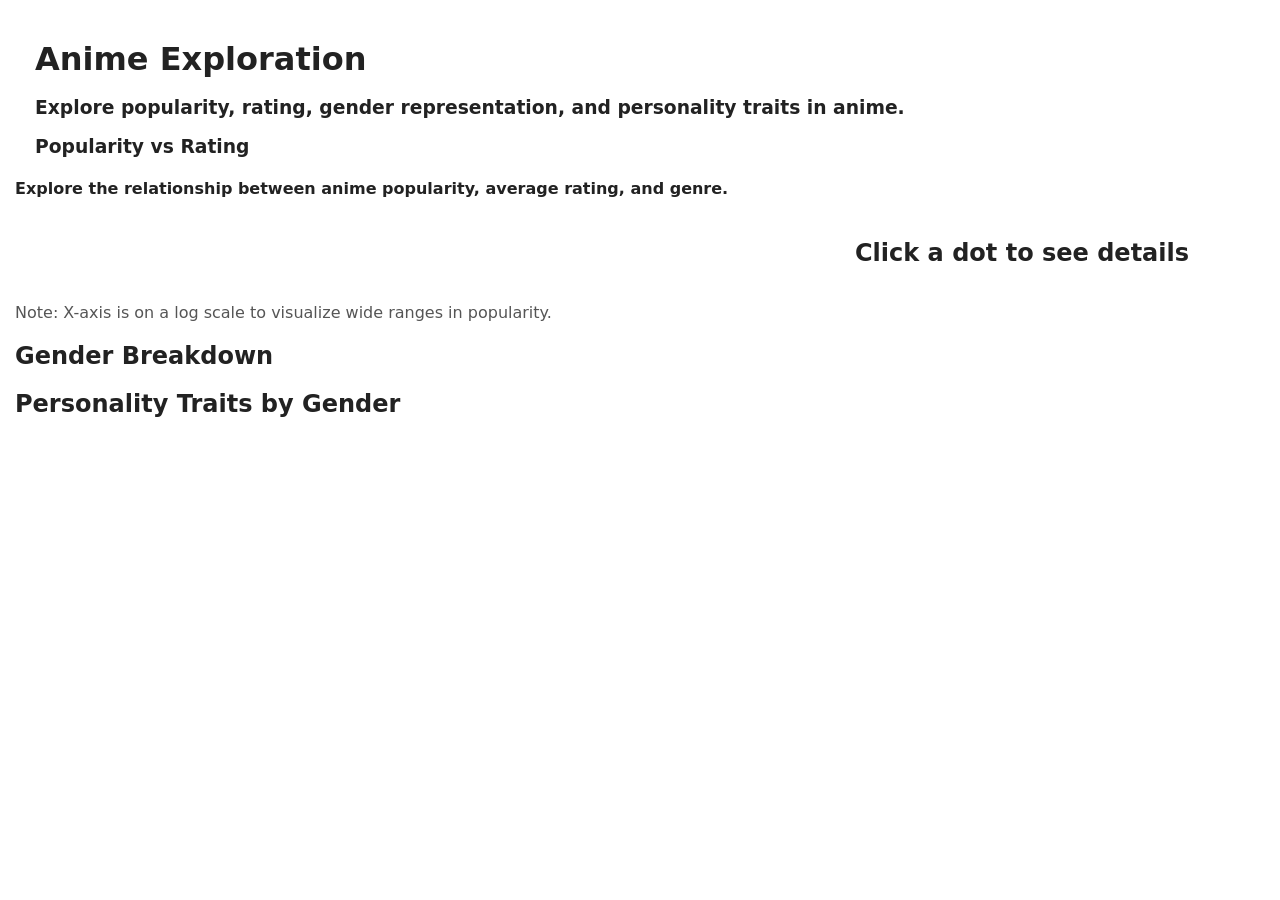
==== app/index.html @ f67b499b "Initial app structure" ====
<!DOCTYPE html>
<html lang="en">
<head>
    <meta charset="UTF-8">
    <title>Anime Popularity vs. Score</title>
    <link rel="stylesheet" href="styles.css" />
</head>
<body>
  <h1>Anime Exploration</h1>
  <h3>Explore popularity, rating, gender representation, and personality traits in anime.</h3>

  <section id="scatter-section">
    <h3>Popularity vs Rating</h3>
    <h4>Explore the relationship between anime popularity, average rating, and genre.</h4>
    <div style="display: flex;">
        <div id="scatter-plot" style="flex: 2;"></div>
        <div id="details" style="flex: 1; padding-left: 20px;">
          <h2>Click a dot to see details</h2>
            <div id="anime-card">
                <h3 id="anime-title"></h3>
                <h4 id="anime-genre"></h4>
                <img id="anime-img" src="" alt="" style="max-width: 100%;">
                <p id="anime-desc"></p>
            </div>
        </div>
    </div> 

    <p>Note: X-axis is on a log scale to visualize wide ranges in popularity.</p>
  </section>

  <section id="stackedbar-section">
    <h2>Gender Breakdown</h2>
    <div id="stackedbar-plot"></div>
  </section>

  <section id="personality-section">
    <h2>Personality Traits by Gender</h2>
    <div id="personality-plot"></div>
  </section>

  <script src="https://cdn.jsdelivr.net/npm/d3@7"></script>
  <script src="https://cdn.jsdelivr.net/npm/@observablehq/plot@0.6"></script>
  <script src="utils.js"></script>
  <script src="scatter.js"></script>
  <script src="stackedBar.js"></script>
  <script src="personality.js"></script>
</body>
  
</html>
---- app/styles.css ----
body {
    font-family: system-ui, -apple-system, sans-serif;
    font-size: medium;
    max-width: 1250px;
    margin: 40px auto;
    color: #222;
}

h1 {
    margin-bottom: 0.1em;
    margin-left: 20px;
}

h3 {
    margin-bottom: 0.1em;
    margin-left: 20px;
}

#anime-card h3 {
    margin-left: 15px;
    margin-bottom: 5px;
}

#anime-card h4 {
    margin-top: 0;
    margin-left: 15px;
}

p {
    color: #555;
    font-size: medium;
}

#chart {
    margin-top: 10px;
    margin-bottom: 40px;
}

#anime-card {
    display: none;
    background-color: #d5edf8;
    border-radius: 10px;
    padding: 10px;
    width: 360px;
    max-height: 600px;
    box-shadow: 0 3px 8px rgba(0, 0, 0, 0.2);
    word-wrap: break-word;
}

#anime-desc {
    white-space: pre-wrap;
    max-height: 150px;
    overflow-y: auto;
    padding-left: 15px;
}

#anime-img {
    width: 175px;
    height: 250px;
    display: block;
    margin: 0 auto 10px auto;
    margin-bottom: 30px;
    border-radius: 8px;
}
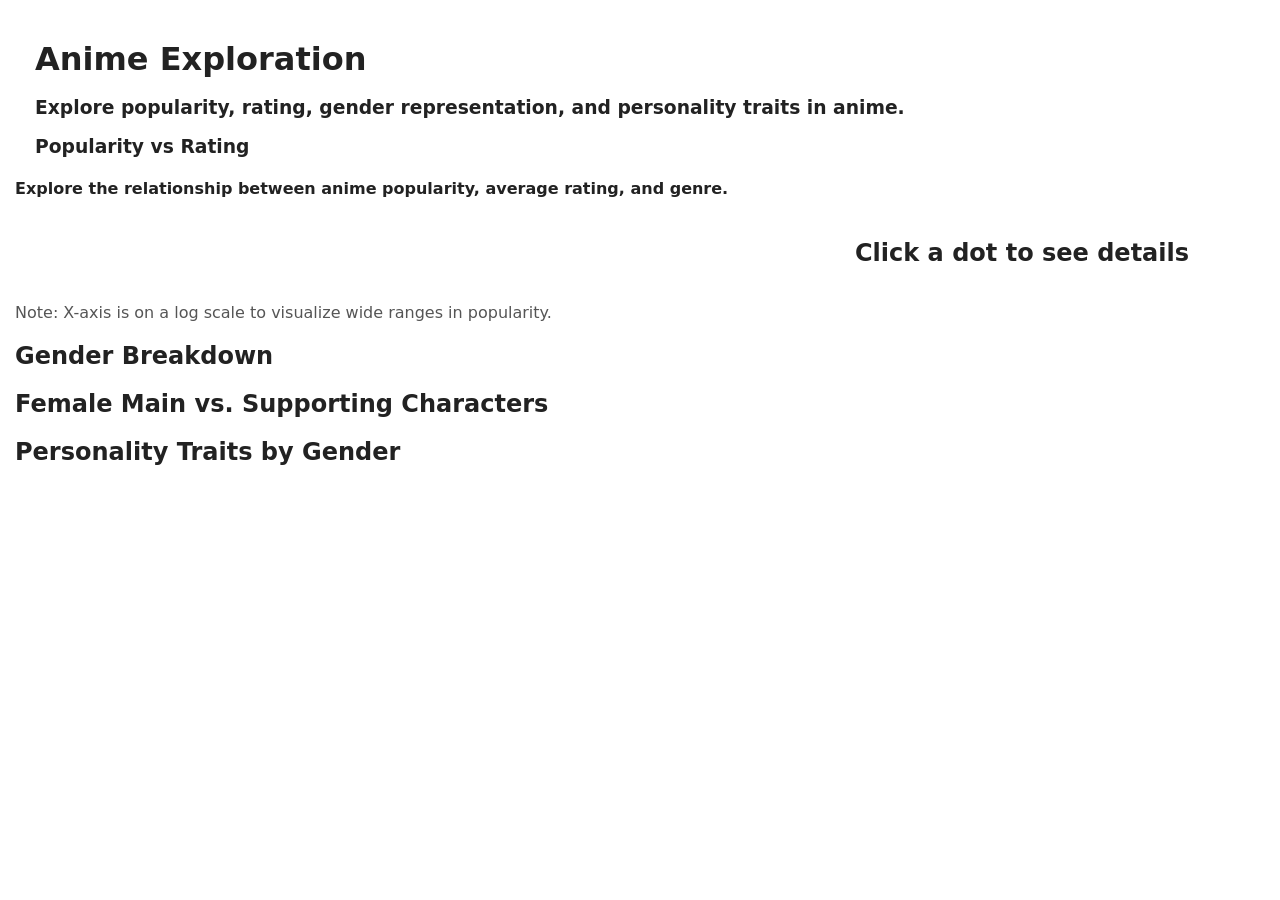
==== commit 22d6116d: "Add scatter, bar, and dumbbell charts" ====
--- a/app/index.html
+++ b/app/index.html
@@ -19,6 +19,7 @@
             <div id="anime-card">
                 <h3 id="anime-title"></h3>
                 <h4 id="anime-genre"></h4>
+                <h4 id="anime-gender-pct"></h4>
                 <img id="anime-img" src="" alt="" style="max-width: 100%;">
                 <p id="anime-desc"></p>
             </div>
@@ -33,6 +34,11 @@
     <div id="stackedbar-plot"></div>
   </section>
 
+  <section id="dumbbell-section">
+    <h2>Female Main vs. Supporting Characters</h2>
+    <div id="dumbbell-plot"></div>
+  </section>
+
   <section id="personality-section">
     <h2>Personality Traits by Gender</h2>
     <div id="personality-plot"></div>
@@ -43,6 +49,7 @@
   <script src="utils.js"></script>
   <script src="scatter.js"></script>
   <script src="stackedBar.js"></script>
+  <script src="dumbbell.js"></script>
   <script src="personality.js"></script>
 </body>
   
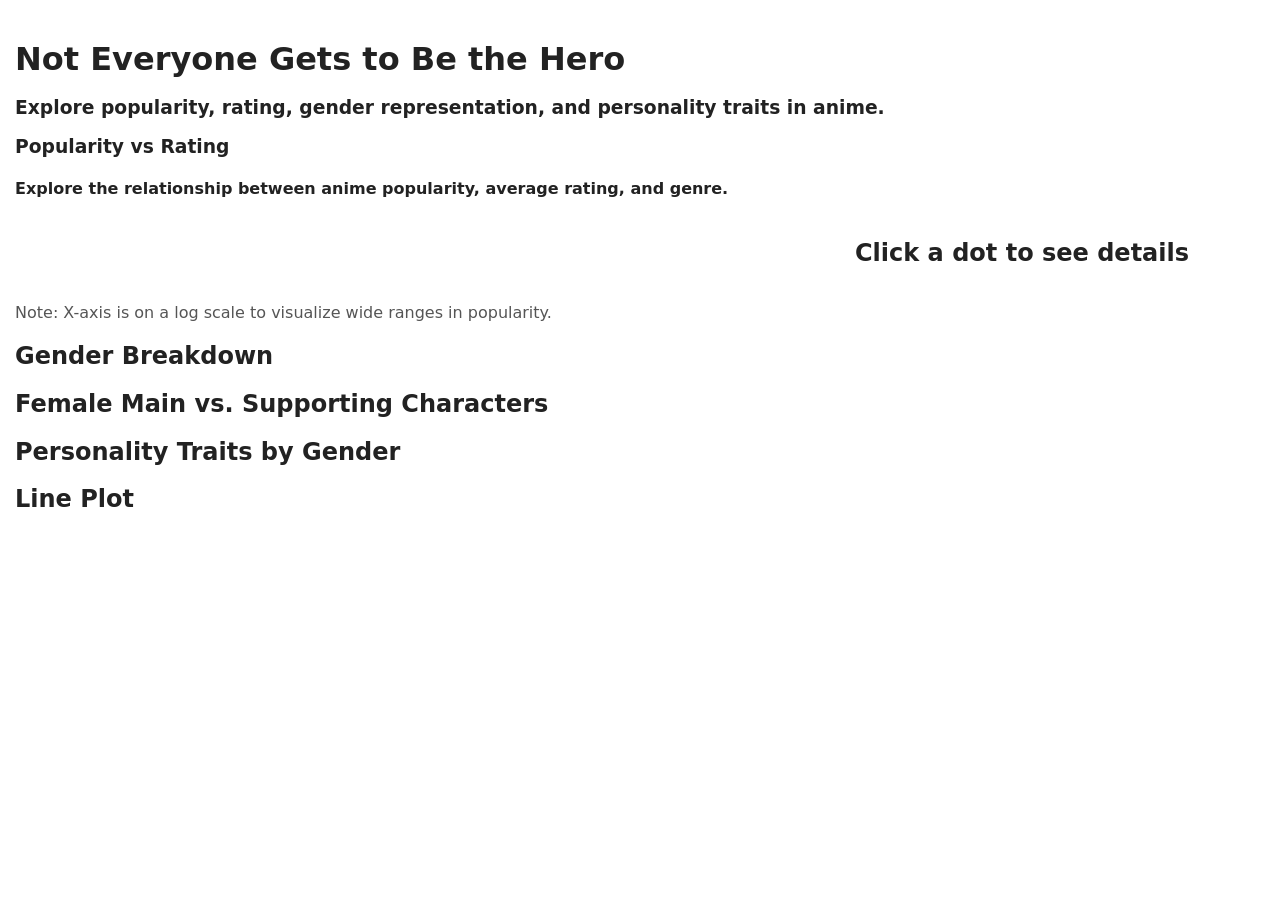
==== commit 457ac9b2: "Build personality traits charts and line chart" ====
--- a/app/index.html
+++ b/app/index.html
@@ -6,7 +6,7 @@
     <link rel="stylesheet" href="styles.css" />
 </head>
 <body>
-  <h1>Anime Exploration</h1>
+  <h1>Not Everyone Gets to Be the Hero</h1>
   <h3>Explore popularity, rating, gender representation, and personality traits in anime.</h3>
 
   <section id="scatter-section">
@@ -41,7 +41,12 @@
 
   <section id="personality-section">
     <h2>Personality Traits by Gender</h2>
-    <div id="personality-plot"></div>
+    <div id="traits-bar-plot"></div>
+  </section>
+
+  <section id="lineplot-section">
+    <h2>Line Plot</h2>
+    <div id="linechart-plot"></div>
   </section>
 
   <script src="https://cdn.jsdelivr.net/npm/d3@7"></script>
@@ -51,6 +56,7 @@
   <script src="stackedBar.js"></script>
   <script src="dumbbell.js"></script>
   <script src="personality.js"></script>
+  <script src="lineChart.js"></script>
 </body>
   
 </html>
--- a/app/styles.css
+++ b/app/styles.css
@@ -8,12 +8,10 @@
 
 h1 {
     margin-bottom: 0.1em;
-    margin-left: 20px;
 }
 
 h3 {
     margin-bottom: 0.1em;
-    margin-left: 20px;
 }
 
 #anime-card h3 {
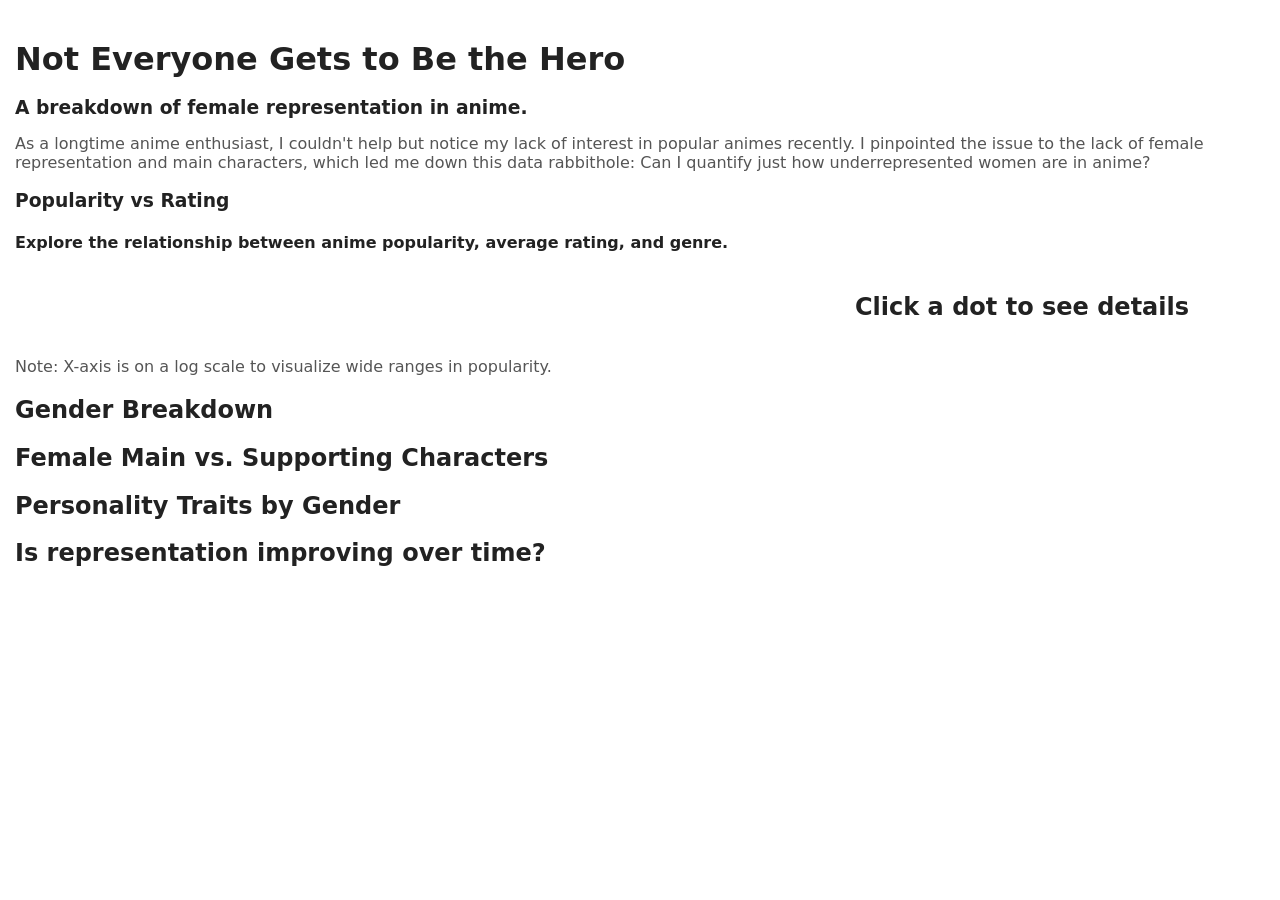
==== commit 15728ce4: "Update scatter.js and clean up plots" ====
--- a/app/index.html
+++ b/app/index.html
@@ -2,12 +2,16 @@
 <html lang="en">
 <head>
     <meta charset="UTF-8">
-    <title>Anime Popularity vs. Score</title>
+    <title>Not Everyone Gets to Be the Hero</title>
     <link rel="stylesheet" href="styles.css" />
 </head>
 <body>
   <h1>Not Everyone Gets to Be the Hero</h1>
-  <h3>Explore popularity, rating, gender representation, and personality traits in anime.</h3>
+  <h3>A breakdown of female representation in anime.</h3>
+  <p>As a longtime anime enthusiast, I couldn't help but notice my lack of interest in popular animes recently. 
+    I pinpointed the issue to the lack of female representation and main characters, which led me down this data rabbithole:
+    Can I quantify just how underrepresented women are in anime? 
+  </p>
 
   <section id="scatter-section">
     <h3>Popularity vs Rating</h3>
@@ -45,7 +49,7 @@
   </section>
 
   <section id="lineplot-section">
-    <h2>Line Plot</h2>
+    <h2>Is representation improving over time?</h2>
     <div id="linechart-plot"></div>
   </section>
 
@@ -54,6 +58,7 @@
   <script src="utils.js"></script>
   <script src="scatter.js"></script>
   <script src="stackedBar.js"></script>
+  <script src="quadrant.js"></script>
   <script src="dumbbell.js"></script>
   <script src="personality.js"></script>
   <script src="lineChart.js"></script>
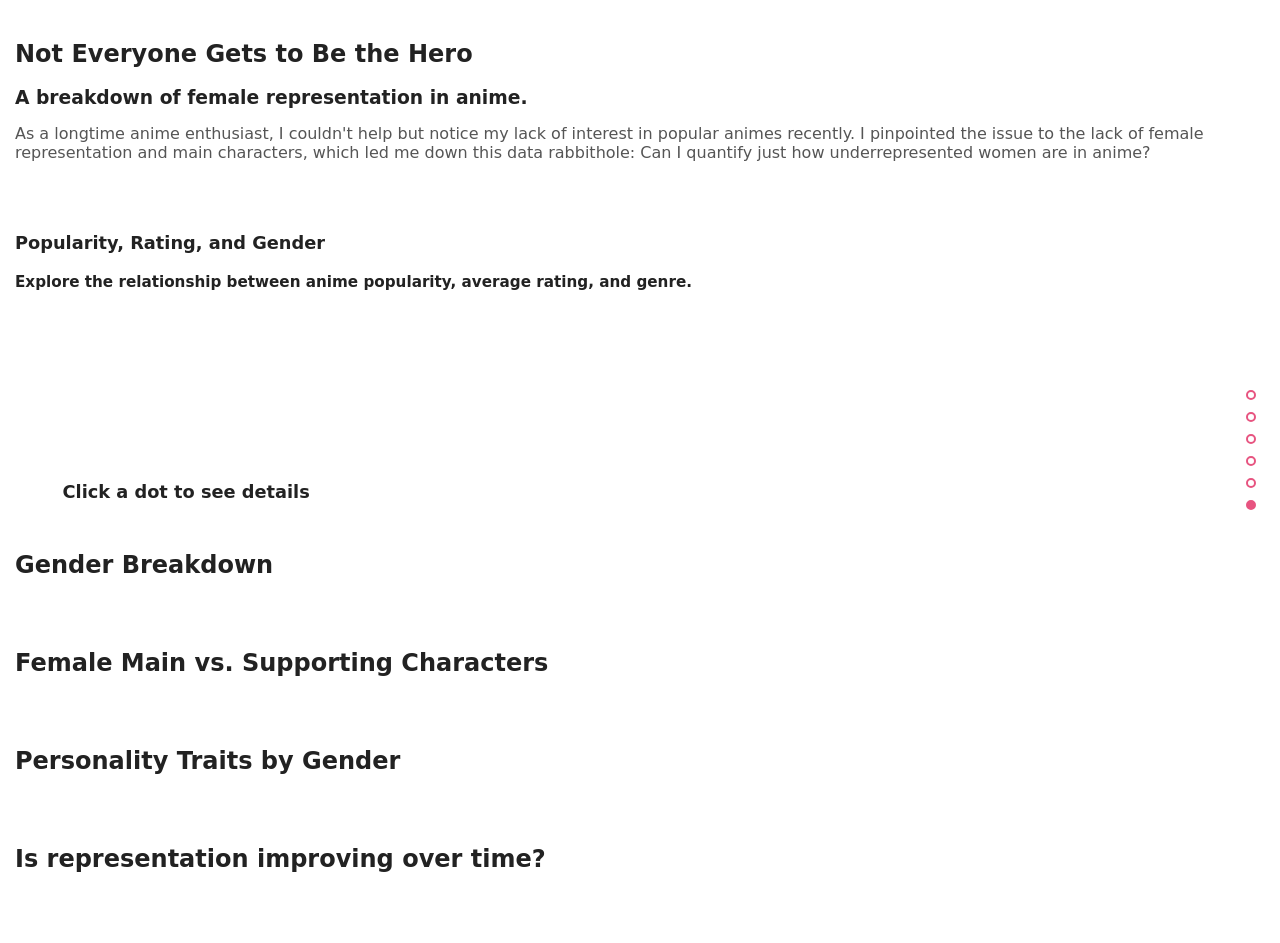
==== commit 9e501ea0: "Add navigation dots" ====
--- a/app/index.html
+++ b/app/index.html
@@ -6,49 +6,49 @@
     <link rel="stylesheet" href="styles.css" />
 </head>
 <body>
-  <h1>Not Everyone Gets to Be the Hero</h1>
-  <h3>A breakdown of female representation in anime.</h3>
-  <p>As a longtime anime enthusiast, I couldn't help but notice my lack of interest in popular animes recently. 
-    I pinpointed the issue to the lack of female representation and main characters, which led me down this data rabbithole:
-    Can I quantify just how underrepresented women are in anime? 
-  </p>
+  <section id="title-section" style="margin-bottom: 70px">
+    <h1>Not Everyone Gets to Be the Hero</h1>
+    <h3>A breakdown of female representation in anime.</h3>
+    <p>As a longtime anime enthusiast, I couldn't help but notice my lack of interest in popular animes recently. 
+      I pinpointed the issue to the lack of female representation and main characters, which led me down this data rabbithole:
+      Can I quantify just how underrepresented women are in anime? 
+    </p>
+  </section>
 
-  <section id="scatter-section">
-    <h3>Popularity vs Rating</h3>
+  <section id="scatter-section" style="margin-bottom: 50px">
+    <h3>Popularity, Rating, and Gender</h3>
     <h4>Explore the relationship between anime popularity, average rating, and genre.</h4>
     <div style="display: flex;">
-        <div id="scatter-plot" style="flex: 2;"></div>
-        <div id="details" style="flex: 1; padding-left: 20px;">
-          <h2>Click a dot to see details</h2>
+      <div id="scatter-plot" style="flex: 0 0 auto;"></div>
+        <div id="details" style="flex: 1; padding-left: 20px; position: sticky; margin-top: 160px;">
+          <h3 style="margin-left: 30px">Click a dot to see details</h3>
             <div id="anime-card">
-                <h3 id="anime-title"></h3>
-                <h4 id="anime-genre"></h4>
-                <h4 id="anime-gender-pct"></h4>
+                <h4 id="anime-title"></h4>
+                <h5 id="anime-genre"></h5>
+                <h5 id="anime-gender-pct"></h5>
                 <img id="anime-img" src="" alt="" style="max-width: 100%;">
                 <p id="anime-desc"></p>
             </div>
         </div>
     </div> 
-
-    <p>Note: X-axis is on a log scale to visualize wide ranges in popularity.</p>
   </section>
 
-  <section id="stackedbar-section">
+  <section id="stackedbar-section" style="margin-bottom: 70px">
     <h2>Gender Breakdown</h2>
     <div id="stackedbar-plot"></div>
   </section>
 
-  <section id="dumbbell-section">
+  <section id="dumbbell-section" style="margin-bottom: 70px">
     <h2>Female Main vs. Supporting Characters</h2>
     <div id="dumbbell-plot"></div>
   </section>
 
-  <section id="personality-section">
+  <section id="personality-section" style="margin-bottom: 70px">
     <h2>Personality Traits by Gender</h2>
     <div id="traits-bar-plot"></div>
   </section>
 
-  <section id="lineplot-section">
+  <section id="lineplot-section" style="margin-bottom: 70px">
     <h2>Is representation improving over time?</h2>
     <div id="linechart-plot"></div>
   </section>
@@ -56,6 +56,7 @@
   <script src="https://cdn.jsdelivr.net/npm/d3@7"></script>
   <script src="https://cdn.jsdelivr.net/npm/@observablehq/plot@0.6"></script>
   <script src="utils.js"></script>
+  <script src="nav.js"></script>
   <script src="scatter.js"></script>
   <script src="stackedBar.js"></script>
   <script src="quadrant.js"></script>
--- a/app/styles.css
+++ b/app/styles.css
@@ -14,14 +14,20 @@
     margin-bottom: 0.1em;
 }
 
-#anime-card h3 {
+#anime-card h4 {
     margin-left: 15px;
     margin-bottom: 5px;
-}
-
-#anime-card h4 {
+    font-size: 17px;
+}
+
+#anime-card h5 {
     margin-top: 0;
     margin-left: 15px;
+    margin-bottom: 5px
+}
+
+#anime-card p {
+    font-size: 14px;
 }
 
 p {
@@ -38,25 +44,217 @@
     display: none;
     background-color: #d5edf8;
     border-radius: 10px;
-    padding: 10px;
-    width: 360px;
-    max-height: 600px;
+    padding: 7px;
+    width: 320px;
+    height: 510px;
+    margin-left: 30px;
+    margin-top: 10px;
     box-shadow: 0 3px 8px rgba(0, 0, 0, 0.2);
     word-wrap: break-word;
 }
 
 #anime-desc {
     white-space: pre-wrap;
-    max-height: 150px;
+    max-height: 180px;
     overflow-y: auto;
     padding-left: 15px;
+    padding-right: 10px;
 }
 
 #anime-img {
-    width: 175px;
-    height: 250px;
+    width: 135px;
+    height: 195px;
     display: block;
     margin: 0 auto 10px auto;
-    margin-bottom: 30px;
+    margin-top: 15px;
+    margin-bottom: 15px;
     border-radius: 8px;
-}+}
+
+#scatter-section {
+    zoom: 0.95;
+}
+
+/* ── Scatter controls panel ─────────────────────────── */
+.controls-panel {
+    display: flex;
+    flex-direction: column;
+    gap: 8px;
+    font-family: system-ui, sans-serif;
+    background: #f9f9f9;
+    border: 1px solid #eee;
+    border-radius: 12px;
+    padding: 10px 14px;
+    max-width: 1000px;
+    margin-bottom: 10px;
+}
+
+.controls-section-label {
+    font-size: 14px;
+    font-weight: 700;
+    letter-spacing: 0.08em;
+    text-transform: uppercase;
+    color: #888;
+    min-width: 70px;
+}
+
+.controls-sub-label {
+    font-size: 12px;
+    font-weight: 600;
+    color: #888;
+    letter-spacing: 0.03em;
+}
+
+.controls-divider {
+    border: none;
+    border-top: 1px solid #eee;
+    margin: 0;
+}
+
+.controls-row {
+    display: flex;
+    align-items: center;
+    gap: 6px;
+    flex-wrap: wrap;
+}
+
+.controls-filter-section {
+    display: flex;
+    flex-direction: column;
+    gap: 6px;
+}
+
+.controls-filter-block {
+    display: flex;
+    flex-direction: column;
+    gap: 6px;
+}
+
+.controls-slider-row {
+    display: flex;
+    align-items: center;
+    gap: 16px;
+    left: 10px;
+    flex-wrap: wrap;
+}
+
+.controls-slider-wrapper {
+    position: relative;
+    width: 280px;
+    height: 36px;
+    left: 10px;
+    flex-shrink: 0;
+}
+
+.controls-slider-gradient {
+    position: absolute;
+    top: 8px; left: 0; right: 0;
+    height: 12px;
+    border-radius: 6px;
+    background: linear-gradient(to right, #87c3ba, #e5b2ed);
+}
+
+.controls-slider-dim {
+    position: absolute;
+    top: 8px; left: 0;
+    width: 0%;
+    height: 12px;
+    border-radius: 6px 0 0 6px;
+    background: rgba(255,255,255,0.65);
+    pointer-events: none;
+    z-index: 1;
+}
+
+.controls-slider-tick {
+    position: absolute;
+    top: 23px;
+    transform: translateX(-50%);
+    font-size: 12px;
+    color: #aaa;
+}
+
+.controls-slider-input {
+    position: absolute;
+    top: 4px; left: 0;
+    width: 100%; height: 20px;
+    opacity: 0;
+    cursor: pointer;
+    margin: 0;
+    z-index: 2;
+}
+
+.controls-slider-handle {
+    position: absolute;
+    top: 5px;
+    transform: translateX(-50%);
+    width: 14px; height: 14px;
+    border-radius: 50%;
+    background: white;
+    border: 2px solid #aaa;
+    box-shadow: 0 1px 4px rgba(0,0,0,0.2);
+    pointer-events: none;
+    z-index: 3;
+}
+
+.controls-slider-value {
+    font-size: 14px;
+    color: #999;
+    min-width: 180px;
+    margin-left: 5px;
+    margin-bottom: 7px;
+}
+
+.controls-all-male-row {
+    display: flex;
+    align-items: center;
+    gap: 6px;
+    margin-left: auto;
+}
+
+.controls-all-male-row label {
+    font-size: 12px;
+    color: #666;
+    cursor: pointer;
+    white-space: nowrap;
+}
+
+.controls-genre-buttons {
+    display: flex;
+    flex-wrap: wrap;
+    gap: 6px;
+    align-items: center;
+}
+
+.controls-genre-checkboxes {
+    display: flex;
+    flex-wrap: wrap;
+    gap: 6px;
+}
+
+.controls-genre-ctrl {
+    display: flex;
+    gap: 4px;
+    align-items: center;
+    margin-left: 4px;
+}
+
+.controls-genre-ctrl-btn {
+    padding: 3px 8px;
+    border: 1px solid #ccc;
+    border-radius: 4px;
+    cursor: pointer;
+    font-size: 11px;
+    font-family: inherit;
+    background: #fff;
+    color: #555;
+}
+
+.controls-genre-ctrl-btn:hover {
+    background: #f0f0f0;
+}
+
+.controls-count-label {
+    font-size: 14px;
+    color: #999;
+    margin-bottom: 6px;
+}
